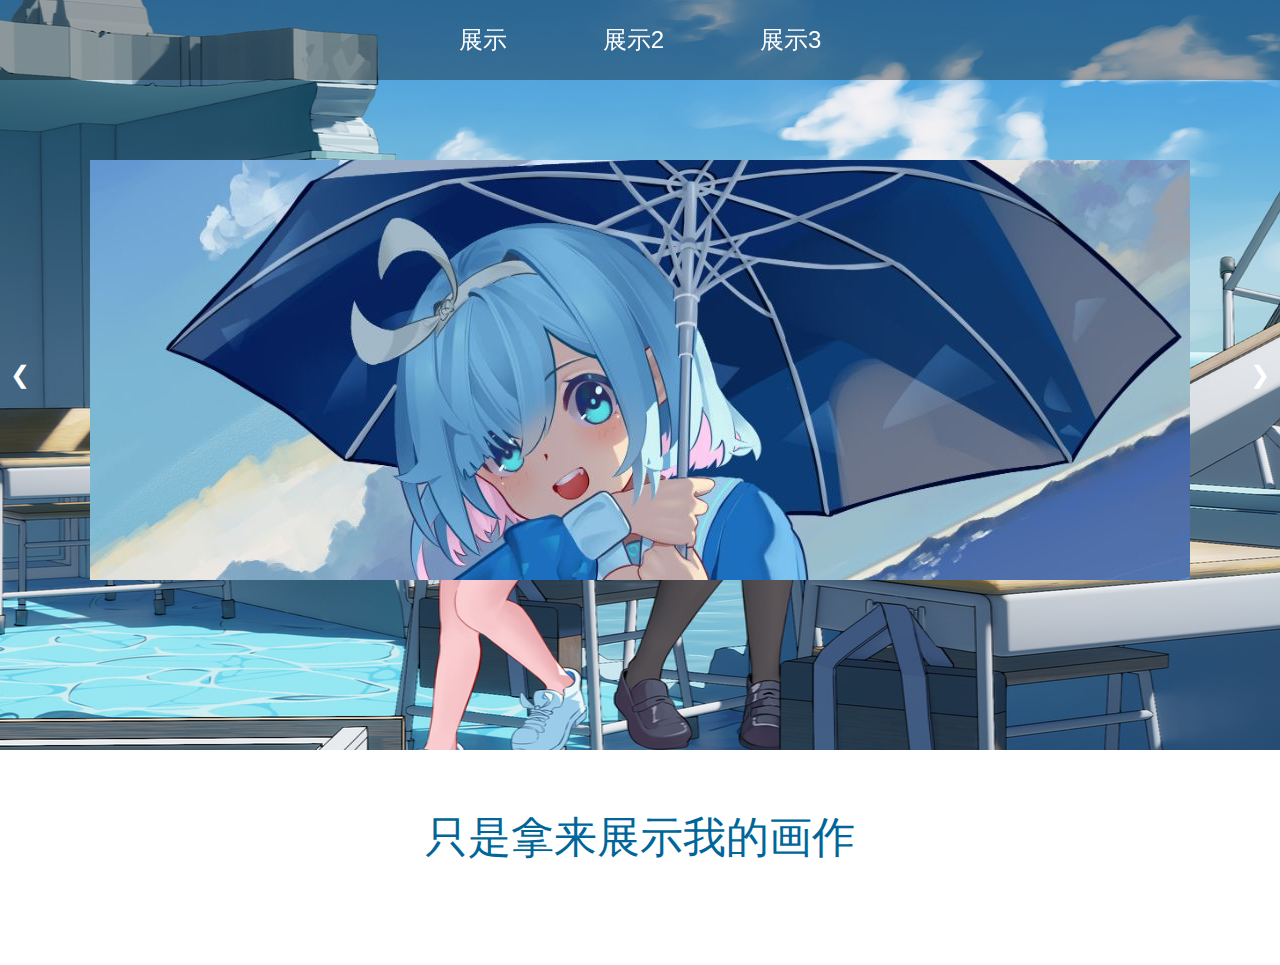
==== index.html @ 15f8ad70 "Add files via upload" ====
﻿<!DOCTYPE html>
<html lang="en">
<head>
<meta charset="utf-8">
<meta http-equiv="X-UA-Compatible" content="IE=edge">
<meta name="viewport" content="width=device-width, initial-scale=1">

<title>Home</title>
<!-- load stylesheets -->
<link rel="stylesheet" href="http://fonts.useso.com/css?family=Open+Sans:100,300,400">   <!-- Google web font "Open Sans" -->
<link rel="stylesheet" href="font-awesome-4.5.0/css/font-awesome.min.css">                <!-- Font Awesome -->
<link rel="stylesheet" href="css/bootstrap.min.css">                                      <!-- Bootstrap style -->
<link rel="stylesheet" href="css/magnific-popup.css">                                     <!-- Magnific pop up style -->
<link rel="stylesheet" href="css/templatemo-style.css">        
<link rel="stylesheet" href="css/styles.css">                           <!-- Templatemo style -->

<!--[if lt IE 9]>
  <script src="https://oss.maxcdn.com/html5shiv/3.7.2/html5shiv.min.js"></script>
  <script src="https://oss.maxcdn.com/respond/1.4.2/respond.min.js"></script>
  <![endif]-->
</head>

<body id="top" class="home">

<div class="container-fluid">
	<div class="row">
	  
		<div class="tm-navbar-container">
		
		<!-- navbar   -->
		<nav class="navbar navbar-full navbar-fixed-top">

			<button class="navbar-toggler hidden-md-up" type="button" data-toggle="collapse" data-target="#tmNavbar">
				&#9776;
			</button>
				
			<div class="collapse navbar-toggleable-sm" id="tmNavbar">                            

				<ul class="nav navbar-nav">
					<li class="nav-item">
						<a class="nav-link external" href="zhanshi1.html">展示</a>
					</li>
					<li class="nav-item">
						<a class="nav-link external" href="zhanshi2.html">展示2</a>
					</li>
					<li class="nav-item">
						<a class="nav-link external" href="zhanshi3.html">展示3</a>
					</li>
				</ul>

			</div>
		  
		</nav>

	  </div>  

   </div>

   <div class="row">
		<div class="tm-intro">

		               
				<div id="slider-container">
					<div id="slider">
						<div class="slide"><img src="img/bdd2.jpg" alt="Image 1" width="1100px" height="420px"></div>
						<div class="slide"><img src="img/bdd3.jpg" alt="Image 2" width="1100px" height="420px"></div>
						<div class="slide"><img src="img/bdd4.jpg" alt="Image 3" width="1100px" height="420px"></div>
						<div class="slide"><img src="img/bdd5.jpg" alt="Image 4" width="1100px" height="420px"></div>
					</div>
					<div id="slider-nav"></div>
					<div class="arrow left" onclick="prevSlide()">&#10094;</div>
					<div class="arrow right" onclick="nextSlide()">&#10095;</div>
				</div>                                
	

		</div>
	</div>
	<div class="row">

		<section id="tm-section-3" class="tm-section">
			<div class="tm-container text-xs-center">
				
				<h2 class="blue-text tm-title">只是拿来展示我的画作</h2>

				</div>
			</div>
		</section>

	</div> <!-- row -->

	<script>
        const slider = document.getElementById('slider');
        const slides = document.querySelectorAll('.slide');
        const dotsContainer = document.getElementById('slider-nav');
        const arrows = document.querySelectorAll('.arrow');

        let currentSlide = 0;

        // 创建小圆圈并添加点击事件
        slides.forEach((slide, index) => {
            const dot = document.createElement('span');
            dot.classList.add('dot');
            dot.addEventListener('click', () => {
                goToSlide(index);
            });
            dotsContainer.appendChild(dot);
        });

        // 初始设置第一个小圆圈为选中状态
        dotsContainer.children[0].classList.add('active');

        // 切换到指定的幻灯片
        function goToSlide(slideIndex) {
            slides.forEach((slide) => {
                slide.style.transform = `translateX(-${slideIndex * 100}%)`;
            });

            dotsContainer.querySelector('.active').classList.remove('active');
            dotsContainer.children[slideIndex].classList.add('active');
            currentSlide = slideIndex;
        }

        // 切换到下一张幻灯片
        function nextSlide() {
            currentSlide = (currentSlide + 1) % slides.length;
            goToSlide(currentSlide);
        }

        // 切换到前一张幻灯片
        function prevSlide() {
            currentSlide = (currentSlide - 1 + slides.length) % slides.length;
            goToSlide(currentSlide);
        }

        // 自动轮播
        setInterval(nextSlide, 2000);
    </script>

</div>
</body>
</html>
---- css/templatemo-style.css ----
body {
	font-family: 'Open Sans', Helvetica, Arial, sans-serif;
	font-size: 19px;
	font-weight: 100;
}

a, button { transition: all 0.3s ease; }
a {	color: #666; }
a:hover,
a:focus {
	color: #4EA7FF;
	text-decoration: none;
	outline: none;
}

p { color: #666; }
h3 { margin-bottom: 2.5rem; }

.table-striped tbody tr:nth-of-type(odd) {
    background-color: #f2f2f2;
}

.tm-container { 
	max-width: 1200px;
	margin: 0 auto; 
}

.tm-container-wide { max-width: 1230px; }

.tm-navbar-container {
	background-color: rgba(0,0,0,0.33);
	height: 80px;
    position: fixed;
    top: 0;
    width: 100%;
    z-index: 1000;
    transition: all 0.3s ease;
}

.tm-navbar-container.bg-inverse { background-color: #373a3c; }

.tm-navbar-container-dark {
	background-color: #373a3c;
	box-shadow: none;
}

.navbar-nav .nav-link {	padding: 14px 40px; }

.navbar-nav .nav-link,
.navbar-nav .nav-link:focus {
	color: white;
}

.navbar-nav .nav-link.active,
.navbar-nav .nav-link:hover {
	color: #4EA7FF;
}

.navbar-toggler { 
	border: 1px solid white;
	border-radius: 0;
	color: white;	
}

button:focus { outline: none; }
.copyrights{
	text-indent:-9999px;
	height:0;
	line-height:0;
	font-size:0;
	overflow:hidden;
}
.tm-intro {
	background: url(../img/home-bg.jpg) no-repeat;
	background-attachment: fixed;
	background-position: left top;
	background-size: 100% 750px;
	color: white;
	display: -webkit-flex;
	display: -ms-flexbox;
	display: flex;
	-webkit-flex-direction: column;
	    -ms-flex-direction: column;
	        flex-direction: column;
	-webkit-align-items: center;
	    -ms-flex-align: center;
	        align-items: center;
	-webkit-justify-content: center;
	    -ms-flex-pack: center;
	        justify-content: center;
	height: 750px;	
}

@media (max-width: 1800px) {
	.tm-intro {	background-size: 1800px 750px; }
}

@media all and (-ms-high-contrast: none), (-ms-high-contrast: active) {
	/* IE10+ CSS styles go here */
	.tm-intro {	background-attachment: scroll; }
}

.tm-logo { margin-bottom: 30px; }
.tm-site-name { margin-bottom: 40px; }
.tm-intro-text { margin-bottom: 45px; }

#tm-section-1,
.tm-section-1-inner,
.tm-site-name,
.tm-intro-text {
	-ms-flex: 0 1 auto;
		-webkit-flex: 0 1 auto;
	        flex: 0 1 auto;
}

.tm-section-1-inner { padding-top: 12%; }

#tm-section-1 { padding-bottom: 0; }

.tm-intro-link {	
	border: 2px solid white;
	border-radius: 50px;
	color: white;
	display: inline-block;
    padding: 15px 60px;    
}

.tm-intro-link:hover,
.tm-intro-link:focus {
	color: black;
	background-color: white;
}

.navbar-nav .nav-link,
.tm-intro-text,
.tm-intro-link {
	color: white;
	font-size: 24px;
}

.gray-bg { background-color: #F4F4F4; }
.dark-gray-text { color: #666666; }
.blue-text { color: #006699; }
.light-blue-text { color: #4EA7FF; }

.btn {
  border-radius: 50px;
  font-size: 1em;
  padding: 0.5em 2.5em;
  margin: 0.25em;
}

.btn-lg { 
	font-size: 1.75rem; 
	font-weight: 300;
	padding: 10px 60px;
}

.tm-gray-btn {  
  background-color: #666666;
  border: 2px solid #666666;
  color: white;  
}

.tm-gray-btn:hover,
.tm-gray-btn:focus {	
	background: transparent;
	color: #666666;
}

.tm-gray-bordered-btn {
	background: transparent;
	border: 2px solid #666666;
	color: #666666;
}

.tm-gray-bordered-btn:hover,
.tm-gray-bordered-btn:focus {
	background: #666666;
	color: white;
}

.tm-light-blue-bordered-btn {	
	background: transparent;
    border: 2px solid #4EA7FF;    
    color: #4EA7FF;
}

.tm-light-blue-bordered-btn:hover,
.tm-light-blue-bordered-btn:focus {	
    background: #4EA7FF;
    color: white;
}

.tm-blue-btn {
	background: #006699;
	border: 2px solid #006699;
	color: white;
}

.tm-blue-btn:hover {
	background: transparent;
	color: #006699;
}

.tm-blue-bordered-btn {
	background: transparent;
	border: 2px solid #006699;
	color: #006699;
}

.tm-blue-bordered-btn:hover,
.tm-blue-bordered-btn:focus {
	background: #006699;
	color: white;
}

.tm-green-btn {
	background: #006666;
	border: 2px solid #006666;
	color: white;
}

.tm-green-btn:hover,
.tm-green-btn:focus {
	background: transparent;
	color: #006666;
}

.tm-green-bordered-btn {
	background: transparent;
	border: 2px solid #006666;
	color: #006666;
}

.tm-green-bordered-btn:hover,
.tm-green-bordered-btn:focus {
	background: #006666;
	color: white;
}

.tm-section {
	padding-top: 5%;
	padding-bottom: 5%;
	overflow: auto;
}

.tm-footer {
	padding-bottom: 20px;
	overflow: auto;
}

.tm-news-item {
	margin: 0 auto 5% auto;
	display: -webkit-flex;
	display: -ms-flexbox;
	display: flex;
	padding-left: 15px;
	padding-right: 15px;
}

.tm-news-item:last-child { margin-bottom: 0; }

.tm-news-item-img {	margin: 0 auto; }

.tm-news-item-img-container { padding: 0; }

.tm-news-container {
	background-color: white;
	display: -webkit-flex;
	display: -ms-flexbox;
	display: flex;
	-webkit-flex-direction: column;
	    -ms-flex-direction: column;
	        flex-direction: column;
	-webkit-justify-content: center;
	    -ms-flex-pack: center;
	        justify-content: center;
	padding-left: 3%;
	padding-right: 3%;	
}

.tm-news-title { 
	font-weight: 300;
	margin-bottom: 30px; 
}

.tm-news-text {	line-height: 1.8; }

.tm-news-link {	
    margin-right: 0;
    margin-left: auto;
    -ms-flex-item-align: end;
        -webkit-align-self: flex-end;
            align-self: flex-end;
}

.flex-order-1 { -webkit-order: 1; -ms-flex-order: 1; order: 1; }
.flex-order-2 { -webkit-order: 2; -ms-flex-order: 2; order: 2; }

.tm-title {
	font-size: 43px;
	margin-bottom: 40px;
}

.margin-b-5 { margin-bottom: 5px; }

.tm-img-grid { 
	margin-top: 60px;
	overflow: auto;	
}

.tm-gallery-img {
	width: 100%;
	height: auto;
}
.tm-gallery-img-container {	
	max-width: 300px;
	width: 25%;	
	float: left;
}

.form-control { 
	border-color: rgba(0,0,0,0);
	border-radius: 0;
    font-size: 1.2rem;
    padding: .75rem;
}
.form-group { margin-bottom: 1.8rem; }

.tm-form-group-left { padding-left: 0; }
.tm-form-group-right { padding-right: 0; }

.tm-subtitle { 
	font-size: 25px; 
	margin-bottom: 30px;
}

#tmNavbar { text-align: center; }

body.page-2 { padding-top: 80px; }

.page-2 .container-fluid { max-width: 1140px; }

.tm-banner-img {
  display: block;
  margin: 0 auto;
}

.tm-description {
  line-height: 1.8;
  margin: 0.5em 1.5em 1em;
}

.tm-page-2-title {
	font-size: 42px;
	margin-bottom: 30px;
}

.tm-page-2-subtitle { margin-bottom: 60px; }

.tm-page-2-p {
	font-size: 22px;
	line-height: 1.6;
}

.tm-flex-center {
	display: -webkit-flex;
	display: -ms-flexbox;
	display: flex;
	-webkit-justify-content: center;
	    -ms-flex-pack: center;
	        justify-content: center;
	-webkit-flex-wrap: wrap;
	    -ms-flex-wrap: wrap;
	        flex-wrap: wrap;
}

.tm-img-2-col {
	margin-bottom: 2em;
	margin-left: auto;
	margin-right: auto;
}

.tm-3-col-box {
	max-width: 500px;
	margin-left: auto;
	margin-right: auto;
}

.tm-description-box { padding: 6%; }
.tm-description-text { margin-bottom: 1.5em; }
.tm-footer-text { margin-bottom: 1.5rem; }

@media (min-width: 768px) {

	/*http://stackoverflow.com/questions/18777235/center-content-in-responsive-bootstrap-navbar*/

    .navbar .navbar-nav {
        display: inline-block;
        float: none;
        vertical-align: top;
    }

    .tm-contact-form { margin-right: 20px; }
}

@media (max-width: 1199px) {
	h2 { font-size: 1.8rem; }
	.tm-news-title { margin-bottom: 15px; }
	.tm-news-text { line-height: 1.6; }	
}

@media (max-width: 1100px) and (min-width: 992px) {
	h2 { font-size: 1.6rem; }
	.tm-news-title { margin-bottom: 12px; }
	.tm-news-text {	
		font-size: 0.9em; 
		margin-bottom: 0.5em;
	}
	.btn { 
		padding-top: 0.3em;
		padding-bottom: 0.3em; 
	}
}

@media (max-width: 991px) {
	.navbar-nav .nav-link {	font-size: 20px; }
	.navbar-nav .nav-item+.nav-item { margin-left: 0; }

	.tm-news-item {
		-webkit-flex-direction: column;
		    -ms-flex-direction: column;
		        flex-direction: column;		
	}

	.tm-news-container {
		padding: 1.5em;
		margin: 0 auto;
		max-width: 600px;
	}

	.flex-order-2 { -webkit-order: 1; -ms-flex-order: 1; order: 1; }
	.flex-order-1 { -webkit-order: 2; -ms-flex-order: 2; order: 2; }
}

@media (max-width: 940px) {
	.tm-img-grid { 
		margin-left: auto;
		margin-right: auto;
		max-width: 900px; 
	}
	
	.tm-gallery-img-container { width: 33.333%; }
}

@media (max-width: 767px) {
	.home .tm-section { 
		padding-top: 10%; 
		padding-bottom: 10%;
	}

	body.page-2 { padding-top: 54px; }

	.tm-page-2-subtitle { margin-bottom: 30px; }
	
	.navbar-nav .nav-item+.nav-item { margin-left: 0; }

	.navbar-nav .nav-item { float: none; }

	.navbar-toggler {
		display: block;
		margin-left: auto;
		margin-right: 0;
	}

	.tm-navbar-container { 
		background: none;
		box-shadow: none;
		height: 54px; 
	}
	.navbar { background-color: rgba(0,0,0,0.2); }
	.tm-navbar-container.bg-inverse .navbar { background-color: #373a3c; }
	.bg-inverse { background-color: #373a3c; }

	.tm-form-group-left { padding-right: 0; }
	.tm-form-group-right { padding-left: 0; }

	.margin-top-xs-50 { margin-top: 50px; }
	.margin-bottom-sm-8 { margin-bottom: 8%; }
	.margin-bottom-sm-3 { margin-bottom: 3%; }
}

@media (max-width: 640px) {
	.tm-gallery-img-container { width: 50%; }
	.tm-img-grid { max-width: 600px; }
	.page-2 .tm-section { 
		padding-top: 7%; 
		padding-bottom: 7%;
	}
}

@media (max-width: 600px) and (max-height: 600px) {
	.tm-intro {
		height: 100vh;
		min-height: 600px;
	}
}
---- css/styles.css ----
body {
    margin: 0;
    padding: 0;
    font-family: Arial, sans-serif;
}

/* 上部分样式 */
.header {
    margin-top: -20px;
    background-color: #00ffbb;
    color: #ffffff;
    height: 150px;
    padding: 20px;
}

/* 中间部分样式 - 图片轮转 */
#slider-container {
    position: relative;
    width:100%;
    height: 430px;
    overflow: hidden;
    margin: 0 auto;
    text-align: center;
}

#slider {
    width: 100%;
    display: flex;
    overflow: hidden;
    position: relative;
    
}


.slide {
    flex: 0 0 100%;
    transition: transform 0.5s ease-in-out;
}

#slider-nav {
    text-align: center;
    margin-top: 10px;
}

.dot {
    display: inline-block;
    width: 10px;
    height: 10px;
    margin: 0 5px;
    background-color: #444242;
    border-radius: 50%;
    cursor: pointer;
}

.arrow {
    position: absolute;
    top: 50%;
    transform: translateY(-50%);
    cursor: pointer;
    font-size: 24px;
    z-index: 1;
}

.arrow.left {
    left: 10px;
}

.arrow.right {
    right: 10px;
}
/* 下部分样式 */
.footer {
    margin-top: -10px;
    height: auto;
    background-color: #333;
    color: #fff;
    text-align: center;
    padding: 15px;
}
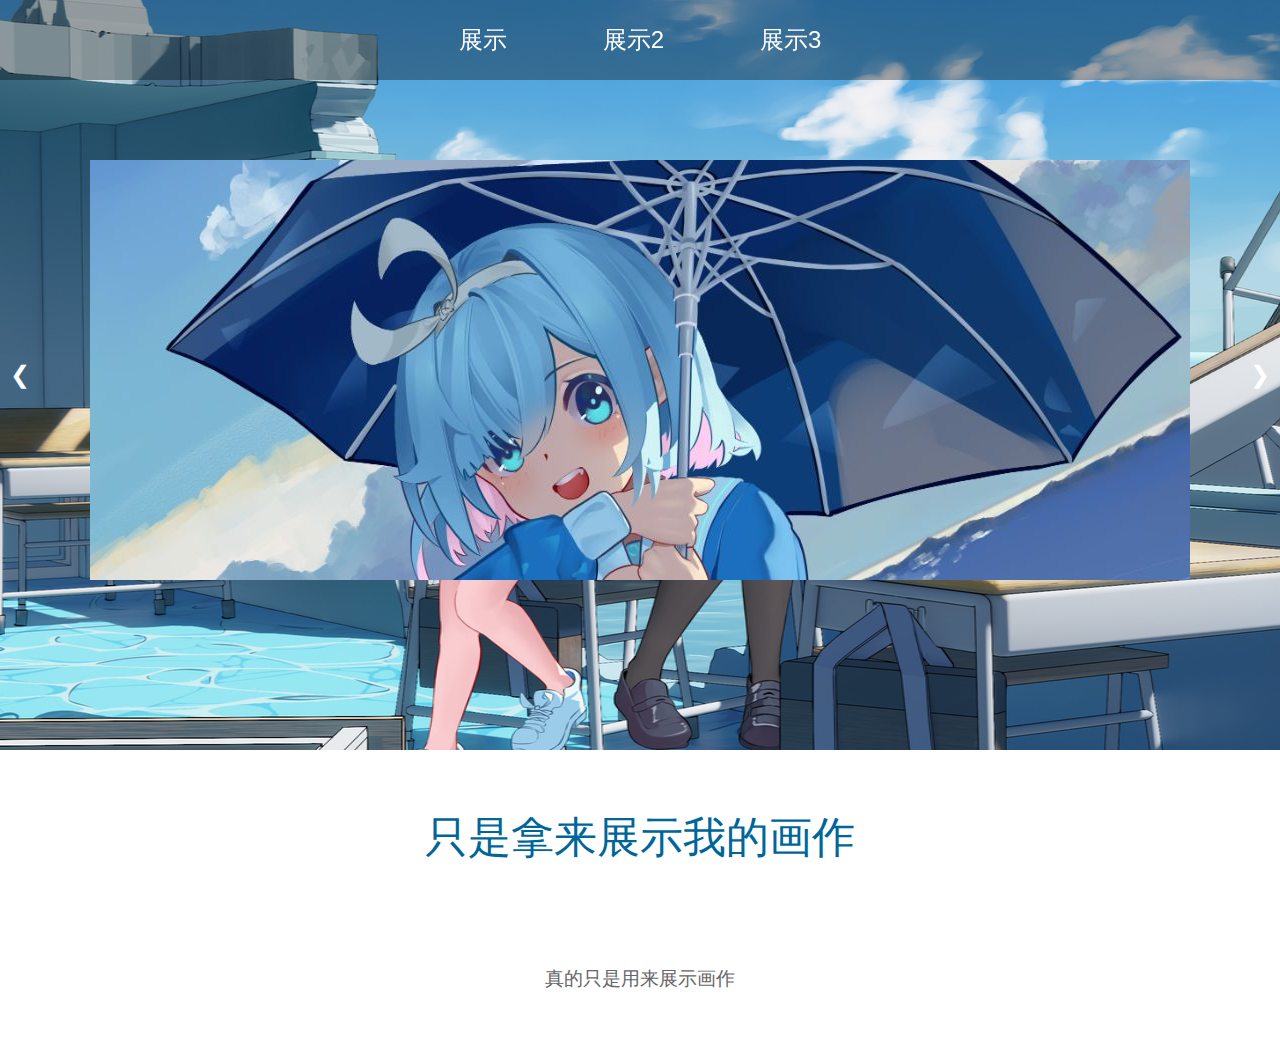
==== commit f0996c50: "Update index.html" ====
--- a/index.html
+++ b/index.html
@@ -87,6 +87,11 @@
 		</section>
 
 	</div> <!-- row -->
+	<footer class="tm-footer">                
+		<div class="col-xs-12 col-sm-12 col-md-12 col-lg-12 col-xl-12">
+			<p class="text-xs-center tm-footer-text">真的只是用来展示画作</footer></p>                    
+		</div>                
+	</footer>  
 
 	<script>
         const slider = document.getElementById('slider');
@@ -138,4 +143,4 @@
 
 </div>
 </body>
-</html>+</html>
